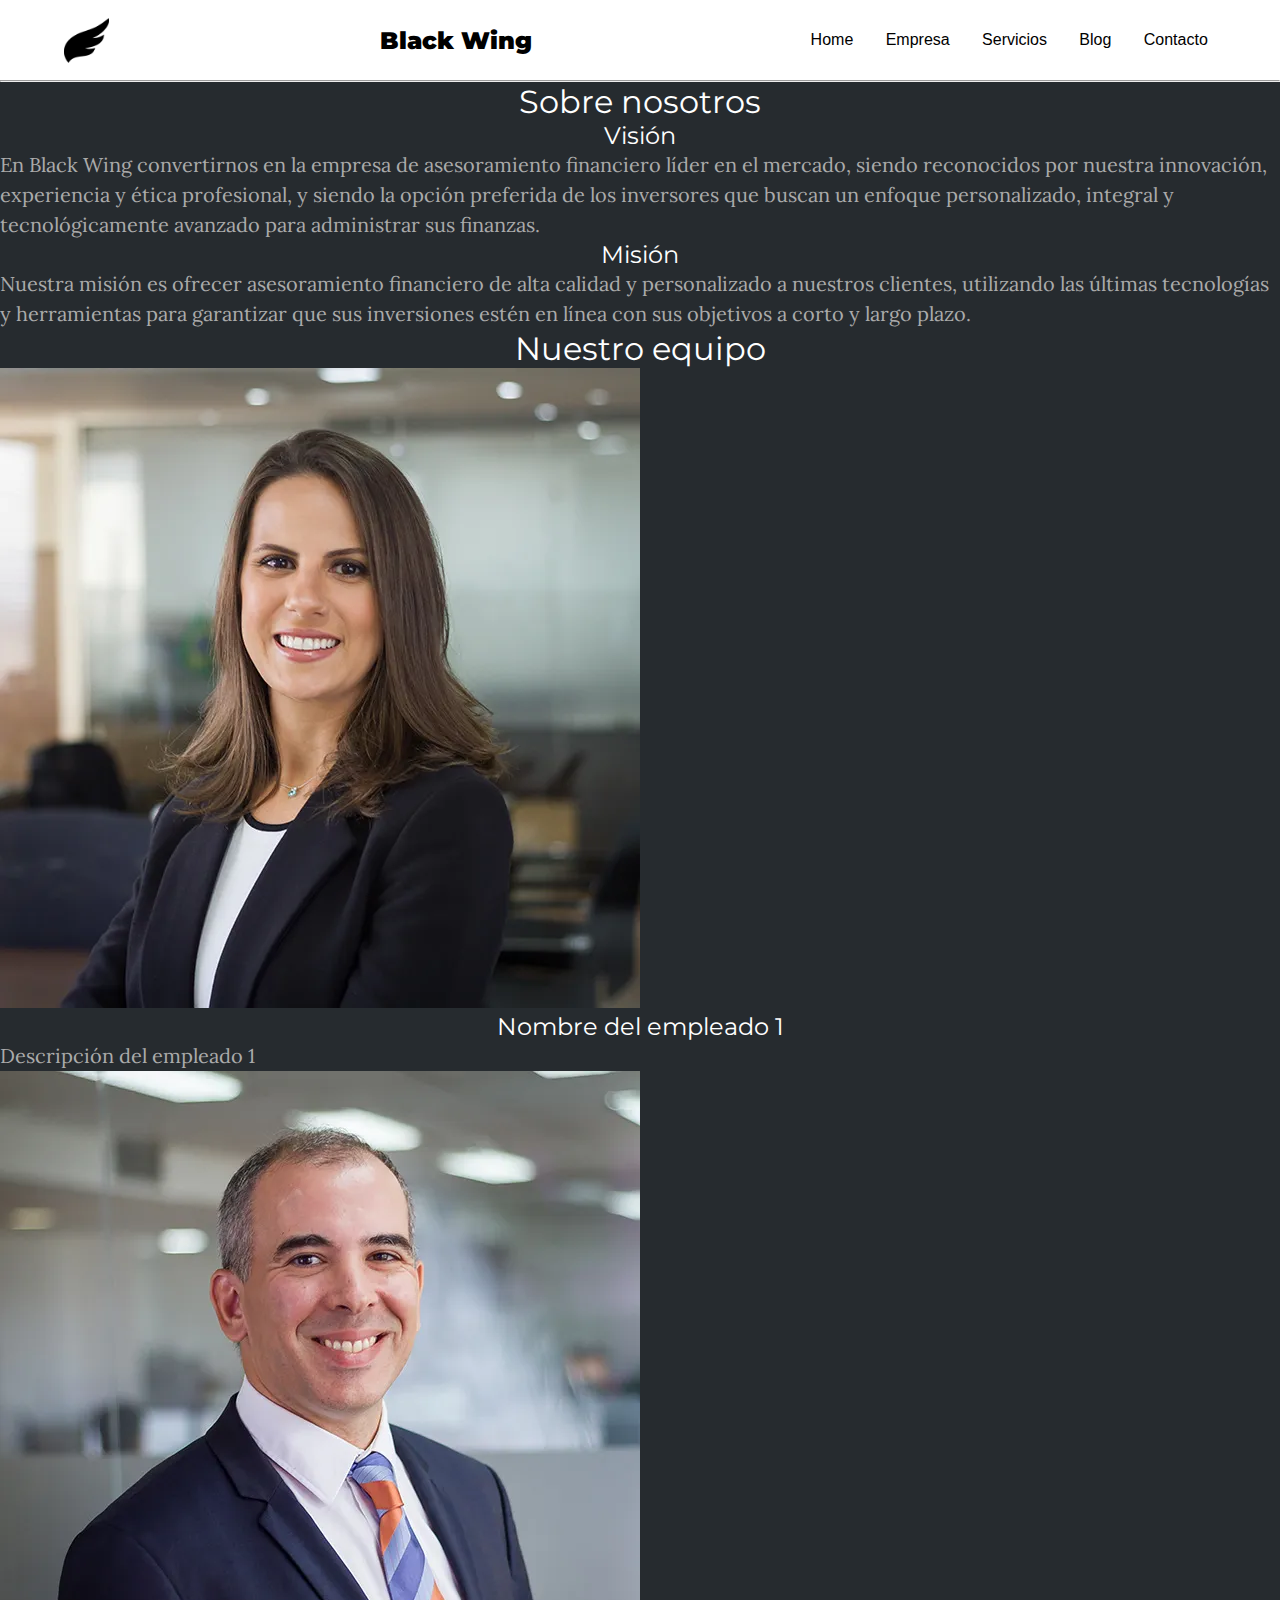
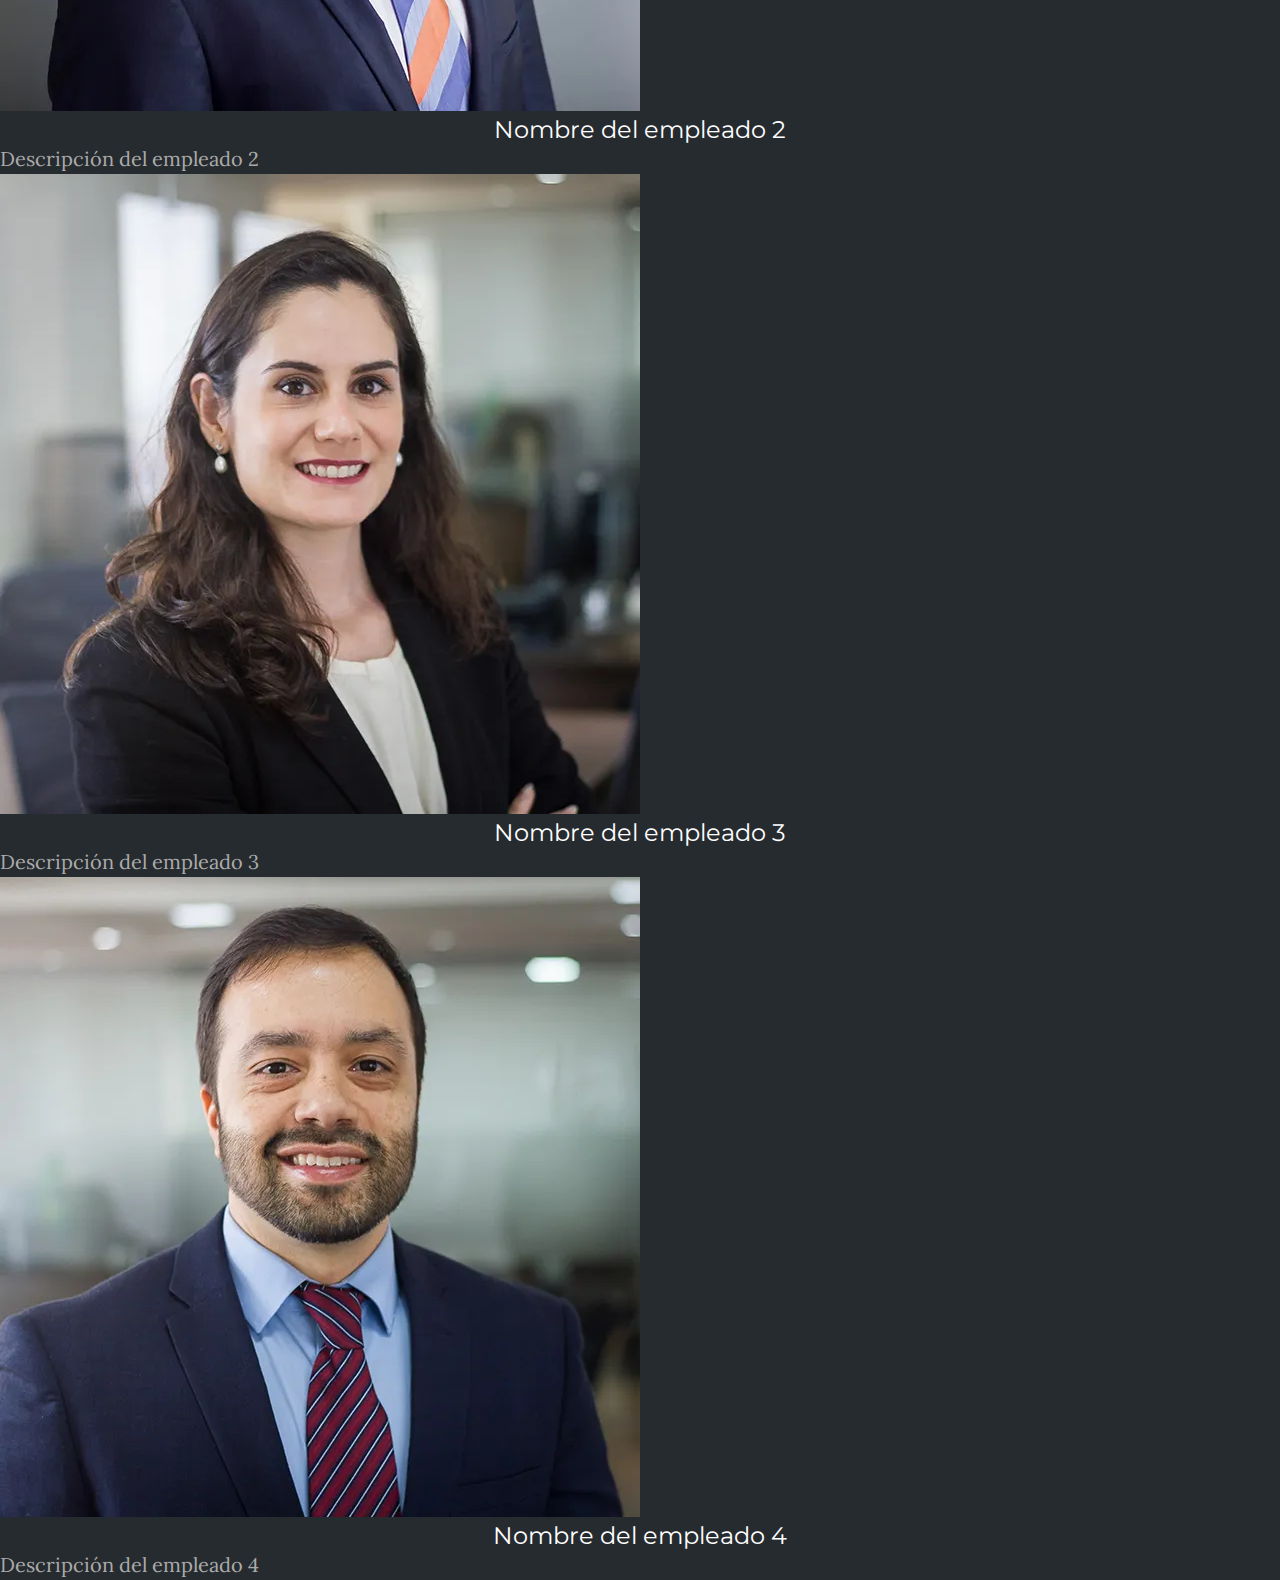
==== pages/about.html @ 02ebd22c "Add responsive index" ====
<!DOCTYPE html>
<html lang="es">
  <head>
    <title>Sobre nosotros - Black Wing Asesoría Financiera</title>
    <link rel="icon" href="../images/favicon-32x32.png" type="image/x-icon" />
    <!-- Enlaces a hojas de estilo CSS y scripts -->
    <link rel="stylesheet" type="text/css" href="../css/style.css" />
    <!--GFonts-->
    <link rel="stylesheet" href="../css/fonts.css" />
    <link rel="preconnect" href="https://fonts.googleapis.com" />
    <link rel="preconnect" href="https://fonts.gstatic.com" crossorigin />
    <link
      href="https://fonts.googleapis.com/css2?family=Lora&family=Montserrat:wght@400;600&display=swap"
      rel="stylesheet"
    />
    <!--Script?-->
    <script src="script.js"></script>
  </head>
  <body>
    <nav class="nav">
      <div class="nav__container">
        <div class="nav__logo">
          <img
            class="nav__img"
            src="../images/Logo.png"
            alt="Logo black Wing"
          />
        </div>

        <h1 class="nav__title">Black Wing</h1>
        <!-- Menu mobile -->
        <label for="menu-mobile" class="nav__label">
          <img
            class="nav__img"
            src="assets/hamburguer.svg"
            alt="icono menu mobile"
          />
        </label>
        <input type="checkbox" id="menu-mobile" class="nav__input" />
        <!-- Fin menu mobile -->

        <div class="nav__menu">
          <a href="../index.html" class="nav__item">Home</a>
          <a href="./about.html" class="nav__item">Empresa</a>
          <a href="./services.html" class="nav__item">Servicios</a>
          <a href="./blog.html" class="nav__item">Blog</a>
          <a href="./contact.html" class="nav__item">Contacto</a>
        </div>
      </div>
    </nav>
    <!-- <header class="container-menu">
    <div class="logo">
      <img src="../images/Logo.png" alt="Logo black Wing">
    </div>
    <div class="titulo">
        <h1>Black Wing</h1>
    </div>
    <div>
        <ul class="menu">
            <li class="menu-items"><a href="../index.html">Home</a></li>
            <li class="menu-items"><a href="./about.html">Empresa</a></li>
            <li class="menu-items"><a href="./services.html">Servicios</a></li>
            <li class="menu-items"><a href="./blog.html">Blog</a></li>
            <li class="menu-items"><a href="./contact.html">Contacto</a></li>
        </ul>
    </div>
  </header> -->
    <hr />
    <main>
      <h2>Sobre nosotros</h2>
      <section class="nosotros-container">
        <div class="vision">
          <h3>Visión</h3>
          <p>
            En Black Wing convertirnos en la empresa de asesoramiento financiero
            líder en el mercado, siendo reconocidos por nuestra innovación,
            experiencia y ética profesional, y siendo la opción preferida de los
            inversores que buscan un enfoque personalizado, integral y
            tecnológicamente avanzado para administrar sus finanzas.
          </p>
        </div>
        <div class="mision">
          <h3>Misión</h3>
          <p>
            Nuestra misión es ofrecer asesoramiento financiero de alta calidad y
            personalizado a nuestros clientes, utilizando las últimas
            tecnologías y herramientas para garantizar que sus inversiones estén
            en línea con sus objetivos a corto y largo plazo.
          </p>
        </div>
      </section>
      <h2>Nuestro equipo</h2>
      <section class="empleados-container">
        <div class="empleados-item">
          <img src="../images/empleado1.webp" alt="Foto del empleado 1" />
          <h3>Nombre del empleado 1</h3>
          <p>Descripción del empleado 1</p>
        </div>
        <div class="empleados-item">
          <img src="../images/empleado2.webp" alt="Foto del empleado 2" />
          <h3>Nombre del empleado 2</h3>
          <p>Descripción del empleado 2</p>
        </div>
        <div class="empleados-item">
          <img src="../images/empleado3.webp" alt="Foto del empleado 3" />
          <h3>Nombre del empleado 3</h3>
          <p>Descripción del empleado 3</p>
        </div>
        <div class="empleados-item">
          <img src="../images/empleado4.webp" alt="Foto del empleado 4" />
          <h3>Nombre del empleado 4</h3>
          <p>Descripción del empleado 4</p>
        </div>
      </section>
    </main>

    <footer>
      <!-- Contenido del pie de página -->
    </footer>
  </body>
</html>
---- css/style.css ----
/* Reset */
* {
  margin: 0;
  padding: 0;
  box-sizing: border-box;
}

/* Estilos generales */
html,
body {
  max-width: 1440px;
  margin: 0 auto;
  font-family: Arial, sans-serif;
  background-color: #262b2f;
}

li {
  list-style: none;
}

a {
  text-decoration: none;
}

/* h1 {
  font-size: 36px;
  font-weight: bold;
  text-align: center;
} */

h2 {
  font-size: 24px;
  font-weight: bold;
  text-align: center;
  color: #fff;
}

h3 {
  text-align: center;
  color: #fff;
}

p {
  font-size: 18px;
  line-height: 1.5;
  color: #aaaaaa;
}

/* Menu */
.nav {
  /* max-width: 1440px; */
  position: sticky;
  top: 0;
  background-color: #ffffff;
  height: 80px;
  color: #000000;
  width: 100%;
}

.nav__title {
  font-size: 1.5em;
  font-weight: 900;
}

.nav__logo {
  width: 45px;
  height: 45px;
}

.nav__img {
  width: 100%;
  height: 100%;
}

.nav__container {
  display: flex;
  height: 100%;
  width: 90%;
  margin: 0 auto;
  justify-content: space-between;
  align-items: center;
}

.nav__label,
.nav__input {
  display: none;
}
.nav__menu {
  display: grid;
  grid-auto-flow: column;
  gap: 1em;
}

.nav__item {
  position: relative;
  border: none;
  padding: 0.2rem;
  color: #000;
  text-decoration: none;
  margin: 5px;
}
.nav__item::after {
  content: '';
  position: absolute;
  bottom: 0;
  left: 0;
  overflow: hidden;
  width: 0%;
  height: 1px;
  background: #000;
  transition: width 0.5s ease, left 0.5s ease;
}
.nav__item:hover::after {
  width: 100%;
}

.container-menu {
  display: flex;
  justify-content: space-between;
  /* Agrego centrado vertical de los items dentro del flexbox */
  align-items: center;
}

.logo img {
  width: 75px;
  height: 75px;
}

/* 
.menu {
  display: flex;
  flex-direction: row;
  justify-content: space-around;
  border: #0062cc;
}

.menu-items {
  padding: 10px 20px;
}

.spans {
  display: inline-block;
  border: 2px solid #0062cc;
  padding: 5px;
  margin: 300px;
} */
/* Estilos específicos de la página index */
.hero {
  background-image: url('/images/hero_img.jpg');
  min-height: 100vh;
  background-size: cover;
  background-position: center right;
  background-repeat: no-repeat;
}

.hero div {
  min-height: inherit;
  background-color: rgba(0, 0, 0, 0.3);
  display: flex;
  flex-direction: column;
  gap: 40px;
  align-items: center;
  justify-content: center;
  text-align: center;
  padding: 20px;
}

.hero div p {
  color: #fff;
}

.section {
  padding: 20px;
  display: flex;
  flex-flow: row wrap;
}

.section__article {
  padding: 20px 0;
  width: 50%;
  flex: 0 0 100%;
}

.section__article h2 {
  padding: 20px 0;
}
.section__img {
  display: block;
  width: 90%;
  margin: 0 auto;
}

.experiences {
  padding: 20px;
  margin: 40px 0;
  width: 100%;
}

.experiences__container {
  margin-top: 40px;
  display: flex;
  justify-content: center;
  align-items: center;
  flex-direction: column;
  gap: 30px;
}

.experiences__item {
  width: 100%;
}

/* .bienvenidos {
  background-color: #262b2f;
  color: #aaaaaa;
  margin-bottom: 0;
}

.bienvenidos h2 {
  color: #fff;
}

.seccion1 {
  background-color: #262b2f;
  color: #aaaaaa;
  margin-top: 0;
}

.seccion1 h3 {
  color: #fff;
}

.seccion2 {
  background-color: #262b2f;
  color: #aaaaaa;
}

.seccion2 h3 {
  color: #fff;
}

.experiencias-container {
  display: flex;
  flex-direction: row;
  justify-content: space-around;
} */
/* Estilos específicos de la página empresa */
/* .nosotros-container {
  display: flex;
  flex-direction: row;
}
.vision {
  float: left;
  width: 50%;
}

.mision {
  float: right;
  width: 50%;
}

.empleados-container {
  display: flex;
  flex-direction: row;
  gap: 20px;
  justify-content: space-around;
}

.empleados-container .empleados-item img {
  width: 100%;
  height: auto;
  border-radius: 50%;
  margin-bottom: 20px;
}

.empleado h3 {
  font-size: 1.5em;
  margin-bottom: 10px;
}

.empleado p {
  font-size: 1.2em;
  line-height: 1.4;
} */

/* Estilos específicos de la página servicios */
/* .servicio {
  display: flex;
  flex-direction: row;
  align-items: center;
  margin-bottom: 2rem;
}

.servicio:nth-child(even) {
  flex-direction: row-reverse;
}

.servicio img {
  flex: 1;
  max-width: 50%;
  margin: 0 2rem 0 0;
}

.servicio .descripcion {
  flex: 1;
  margin: 0 0 0 2rem;
}

.servicio h3 {
  margin-top: 0;
} */

/* Estilos específicos de la página blog */
/* .noticia-principal {
  display: flex;
  flex-direction: row;
  align-items: center;
  margin: 20px 0;
}

.noticia-principal h2 {
  margin-right: 20px;
}

.noticia-contenido {
  display: flex;
  flex-direction: row;
  align-items: center;
}

.noticia-contenido img {
  max-width: 50%;
  margin-right: 20px;
}

.noticia-texto {
  flex-grow: 1;
}

.imagenes {
  display: flex;
  flex-wrap: wrap;
  justify-content: space-between;
  margin: 20px 0;
}

.imagen {
  flex-basis: calc(33.33% - 10px);
  margin-bottom: 20px;
}

.imagen img {
  max-width: 100%;
  margin-bottom: 10px;
}

.imagen h3 {
  font-size: 1.2em;
  margin: 0;
}

.imagen p {
  margin: 0;
} */

/* Estilos específicos de la página contacto */
/* #contacto-formulario {
  display: flex;
  flex-direction: column;
  align-items: center;
  margin: 50px 0;
}

#contacto-formulario label {
  display: block;
  margin-bottom: 10px;
}

#contacto-formulario input,
#contacto-formulario textarea {
  margin-bottom: 20px;
  padding: 10px;
  border-radius: 5px;
  border: none;
  box-shadow: 0 0 5px rgba(0, 0, 0, 0.2);
  width: 100%;
}

#contacto-formulario textarea {
  height: 200px;
}
#contacto-formulario button {
  padding: 10px 20px;
  border-radius: 5px;
  border: none;
  background-color: #007bff;
  color: #fff;
  font-size: 1.2em;
  cursor: pointer;
}

#contacto-formulario button:hover {
  background-color: #0062cc;
} */

/* responsive */

/* @media (min-width:480px) and (max-width: 767px) {
    .box-responsive {
    } 
} */

@media (max-width: 768px) {
  /* Menu */
  .nav__label {
    display: block;
    cursor: pointer;
  }
  .nav__menu {
    position: fixed;
    top: 80px;
    bottom: 0;
    left: 0;
    right: 0;
    background-color: #0009;
    display: flex;
    flex-direction: column;
    justify-content: space-evenly;
    align-items: center;
    transition: transform 500ms ease-in-out;
    transform: translate(-100%, 0);

    /* transform: translate(0, -100%); */
    /* transform: translate(0, 100%); */
    /* transform: translate(100%, 0); */
  }
  .nav__input:checked + .nav__menu {
    transform: translate(0, 0);
  }
  .nav__item {
    color: white;
  }
}

@media (min-width: 768px) {
  .experiences__container {
    flex-direction: row;
  }
  .section {
    display: flex;
    align-items: center;
  }
  .section__article {
    flex: 0 0 50%;
  }
  .section--reverse {
    flex-direction: row-reverse;
  }
}
---- css/fonts.css ----
h1 {
    font-family: 'Montserrat', sans-serif;
    font-weight: 600;
    font-size: 40px;
}

h2 {
    font-family: 'Montserrat', sans-serif;
    font-weight: 400;
    font-size: 32px;
}

h3 {
    font-family: 'Montserrat', sans-serif;
    font-weight: 400;
    font-size: 24px;
}

p {
    font-family: 'Lora', serif;
    font-weight: 400;
    font-size: 20px; 
}
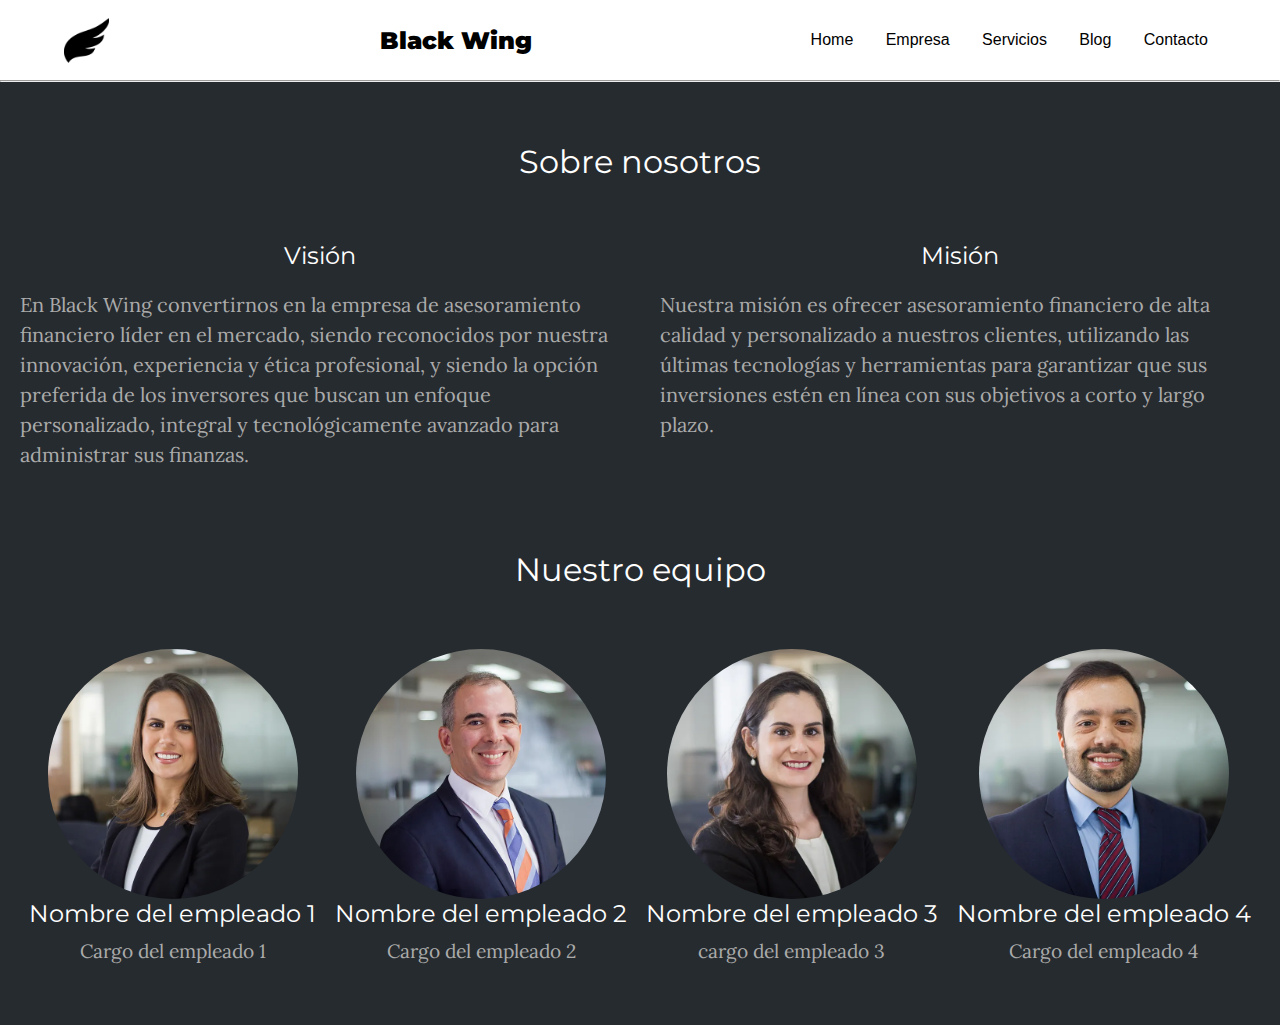
==== commit 561b9ba1: "Add about styles" ====
--- a/pages/about.html
+++ b/pages/about.html
@@ -2,6 +2,7 @@
 <html lang="es">
   <head>
     <title>Sobre nosotros - Black Wing Asesoría Financiera</title>
+    <meta name="viewport" content="width=device-width, initial-scale=1.0" />
     <link rel="icon" href="../images/favicon-32x32.png" type="image/x-icon" />
     <!-- Enlaces a hojas de estilo CSS y scripts -->
     <link rel="stylesheet" type="text/css" href="../css/style.css" />
@@ -32,7 +33,7 @@
         <label for="menu-mobile" class="nav__label">
           <img
             class="nav__img"
-            src="assets/hamburguer.svg"
+            src="../assets/hamburguer.svg"
             alt="icono menu mobile"
           />
         </label>
@@ -48,70 +49,62 @@
         </div>
       </div>
     </nav>
-    <!-- <header class="container-menu">
-    <div class="logo">
-      <img src="../images/Logo.png" alt="Logo black Wing">
-    </div>
-    <div class="titulo">
-        <h1>Black Wing</h1>
-    </div>
-    <div>
-        <ul class="menu">
-            <li class="menu-items"><a href="../index.html">Home</a></li>
-            <li class="menu-items"><a href="./about.html">Empresa</a></li>
-            <li class="menu-items"><a href="./services.html">Servicios</a></li>
-            <li class="menu-items"><a href="./blog.html">Blog</a></li>
-            <li class="menu-items"><a href="./contact.html">Contacto</a></li>
-        </ul>
-    </div>
-  </header> -->
     <hr />
     <main>
-      <h2>Sobre nosotros</h2>
-      <section class="nosotros-container">
-        <div class="vision">
-          <h3>Visión</h3>
-          <p>
-            En Black Wing convertirnos en la empresa de asesoramiento financiero
-            líder en el mercado, siendo reconocidos por nuestra innovación,
-            experiencia y ética profesional, y siendo la opción preferida de los
-            inversores que buscan un enfoque personalizado, integral y
-            tecnológicamente avanzado para administrar sus finanzas.
-          </p>
-        </div>
-        <div class="mision">
-          <h3>Misión</h3>
-          <p>
-            Nuestra misión es ofrecer asesoramiento financiero de alta calidad y
-            personalizado a nuestros clientes, utilizando las últimas
-            tecnologías y herramientas para garantizar que sus inversiones estén
-            en línea con sus objetivos a corto y largo plazo.
-          </p>
-        </div>
-      </section>
-      <h2>Nuestro equipo</h2>
-      <section class="empleados-container">
-        <div class="empleados-item">
-          <img src="../images/empleado1.webp" alt="Foto del empleado 1" />
-          <h3>Nombre del empleado 1</h3>
-          <p>Descripción del empleado 1</p>
-        </div>
-        <div class="empleados-item">
-          <img src="../images/empleado2.webp" alt="Foto del empleado 2" />
-          <h3>Nombre del empleado 2</h3>
-          <p>Descripción del empleado 2</p>
-        </div>
-        <div class="empleados-item">
-          <img src="../images/empleado3.webp" alt="Foto del empleado 3" />
-          <h3>Nombre del empleado 3</h3>
-          <p>Descripción del empleado 3</p>
-        </div>
-        <div class="empleados-item">
-          <img src="../images/empleado4.webp" alt="Foto del empleado 4" />
-          <h3>Nombre del empleado 4</h3>
-          <p>Descripción del empleado 4</p>
-        </div>
-      </section>
+      <div class="container">
+        <section class="about__section">
+          <h2>Sobre nosotros</h2>
+          <div class="about__container">
+            <article class="about__article">
+              <h3>Visión</h3>
+              <p class="about__paragraph">
+                En Black Wing convertirnos en la empresa de asesoramiento
+                financiero líder en el mercado, siendo reconocidos por nuestra
+                innovación, experiencia y ética profesional, y siendo la opción
+                preferida de los inversores que buscan un enfoque personalizado,
+                integral y tecnológicamente avanzado para administrar sus
+                finanzas.
+              </p>
+            </article>
+            <article class="about__article">
+              <h3>Misión</h3>
+              <p class="about__paragraph">
+                Nuestra misión es ofrecer asesoramiento financiero de alta
+                calidad y personalizado a nuestros clientes, utilizando las
+                últimas tecnologías y herramientas para garantizar que sus
+                inversiones estén en línea con sus objetivos a corto y largo
+                plazo.
+              </p>
+            </article>
+          </div>
+        </section>
+
+        <section class="staff__section">
+          <h2>Nuestro equipo</h2>
+          <section class="staff__container">
+            <div class="staff__item">
+              <img src="../images/empleado1.webp" alt="Foto del empleado 1" />
+              <h3>Nombre del empleado 1</h3>
+              <p>Cargo del empleado 1</p>
+            </div>
+            <div class="staff__item">
+              <img src="../images/empleado2.webp" alt="Foto del empleado 2" />
+              <h3>Nombre del empleado 2</h3>
+              <p>Cargo del empleado 2</p>
+            </div>
+            <div class="staff__item">
+              <img src="../images/empleado3.webp" alt="Foto del empleado 3" />
+              <h3>Nombre del empleado 3</h3>
+              <p>cargo del empleado 3</p>
+            </div>
+            <div class="staff__item">
+              <img src="../images/empleado4.webp" alt="Foto del empleado 4" />
+              <h3>Nombre del empleado 4</h3>
+              <p>Cargo del empleado 4</p>
+            </div>
+          </section>
+        </section>
+      </div>
     </main>
 
     <footer>
--- a/css/style.css
+++ b/css/style.css
@@ -85,9 +85,10 @@
 .nav__input {
   display: none;
 }
+
 .nav__menu {
-  display: grid;
-  grid-auto-flow: column;
+  display: flex;
+  flex-direction: row;
   gap: 1em;
 }
 
@@ -126,27 +127,9 @@
   height: 75px;
 }
 
-/* 
-.menu {
-  display: flex;
-  flex-direction: row;
-  justify-content: space-around;
-  border: #0062cc;
-}
-
-.menu-items {
-  padding: 10px 20px;
-}
-
-.spans {
-  display: inline-block;
-  border: 2px solid #0062cc;
-  padding: 5px;
-  margin: 300px;
-} */
 /* Estilos específicos de la página index */
 .hero {
-  background-image: url('/images/hero_img.jpg');
+  background-image: url('../images/hero_img.jpg');
   min-height: 100vh;
   background-size: cover;
   background-position: center right;
@@ -209,78 +192,59 @@
   width: 100%;
 }
 
-/* .bienvenidos {
-  background-color: #262b2f;
-  color: #aaaaaa;
-  margin-bottom: 0;
-}
-
-.bienvenidos h2 {
-  color: #fff;
-}
-
-.seccion1 {
-  background-color: #262b2f;
-  color: #aaaaaa;
-  margin-top: 0;
-}
-
-.seccion1 h3 {
-  color: #fff;
-}
-
-.seccion2 {
-  background-color: #262b2f;
-  color: #aaaaaa;
-}
-
-.seccion2 h3 {
-  color: #fff;
-}
-
-.experiencias-container {
-  display: flex;
-  flex-direction: row;
+/* Estilos específicos de la página empresa */
+
+.container {
+  padding: 30px 20px;
+}
+
+.about__section {
+  padding: 30px 0;
+}
+
+.about__container {
+  padding-top: 60px;
+  display: flex;
+  flex-direction: column;
+  gap: 40px;
+}
+
+.about__paragraph {
+  padding: 20px 0;
+}
+
+.staff__section {
+  padding: 30px 0;
+}
+
+.staff__container {
+  display: flex;
+  flex-flow: row wrap;
   justify-content: space-around;
-} */
-/* Estilos específicos de la página empresa */
-/* .nosotros-container {
-  display: flex;
-  flex-direction: row;
-}
-.vision {
-  float: left;
-  width: 50%;
-}
-
-.mision {
-  float: right;
-  width: 50%;
-}
-
-.empleados-container {
-  display: flex;
-  flex-direction: row;
-  gap: 20px;
-  justify-content: space-around;
-}
-
-.empleados-container .empleados-item img {
-  width: 100%;
-  height: auto;
+}
+
+.staff__item {
+  margin-top: 60px;
+}
+
+.staff__item img {
+  max-width: 250px;
+  display: block;
+  margin: 0 auto;
   border-radius: 50%;
-  margin-bottom: 20px;
-}
-
-.empleado h3 {
+}
+
+.staff__item h3 {
   font-size: 1.5em;
   margin-bottom: 10px;
-}
-
-.empleado p {
+  text-align: center;
+}
+
+.staff__item p {
   font-size: 1.2em;
   line-height: 1.4;
-} */
+  text-align: center;
+}
 
 /* Estilos específicos de la página servicios */
 /* .servicio {
@@ -406,7 +370,7 @@
 
 /* @media (min-width:480px) and (max-width: 767px) {
     .box-responsive {
-    } 
+    }
 } */
 
 @media (max-width: 768px) {
@@ -415,33 +379,32 @@
     display: block;
     cursor: pointer;
   }
+
   .nav__menu {
     position: fixed;
     top: 80px;
     bottom: 0;
-    left: 0;
-    right: 0;
+    left: -100%;
+    width: 100%;
     background-color: #0009;
     display: flex;
     flex-direction: column;
     justify-content: space-evenly;
     align-items: center;
-    transition: transform 500ms ease-in-out;
-    transform: translate(-100%, 0);
-
-    /* transform: translate(0, -100%); */
-    /* transform: translate(0, 100%); */
-    /* transform: translate(100%, 0); */
-  }
+    transition: all 0.5s ease-in-out;
+  }
+
   .nav__input:checked + .nav__menu {
-    transform: translate(0, 0);
-  }
+    left: 0;
+  }
+
   .nav__item {
     color: white;
   }
 }
 
 @media (min-width: 768px) {
+  /* main */
   .experiences__container {
     flex-direction: row;
   }
@@ -455,4 +418,12 @@
   .section--reverse {
     flex-direction: row-reverse;
   }
-}
+
+  /* about */
+  .about__container {
+    flex-direction: row;
+  }
+  .about__article {
+    width: 50%;
+  }
+}
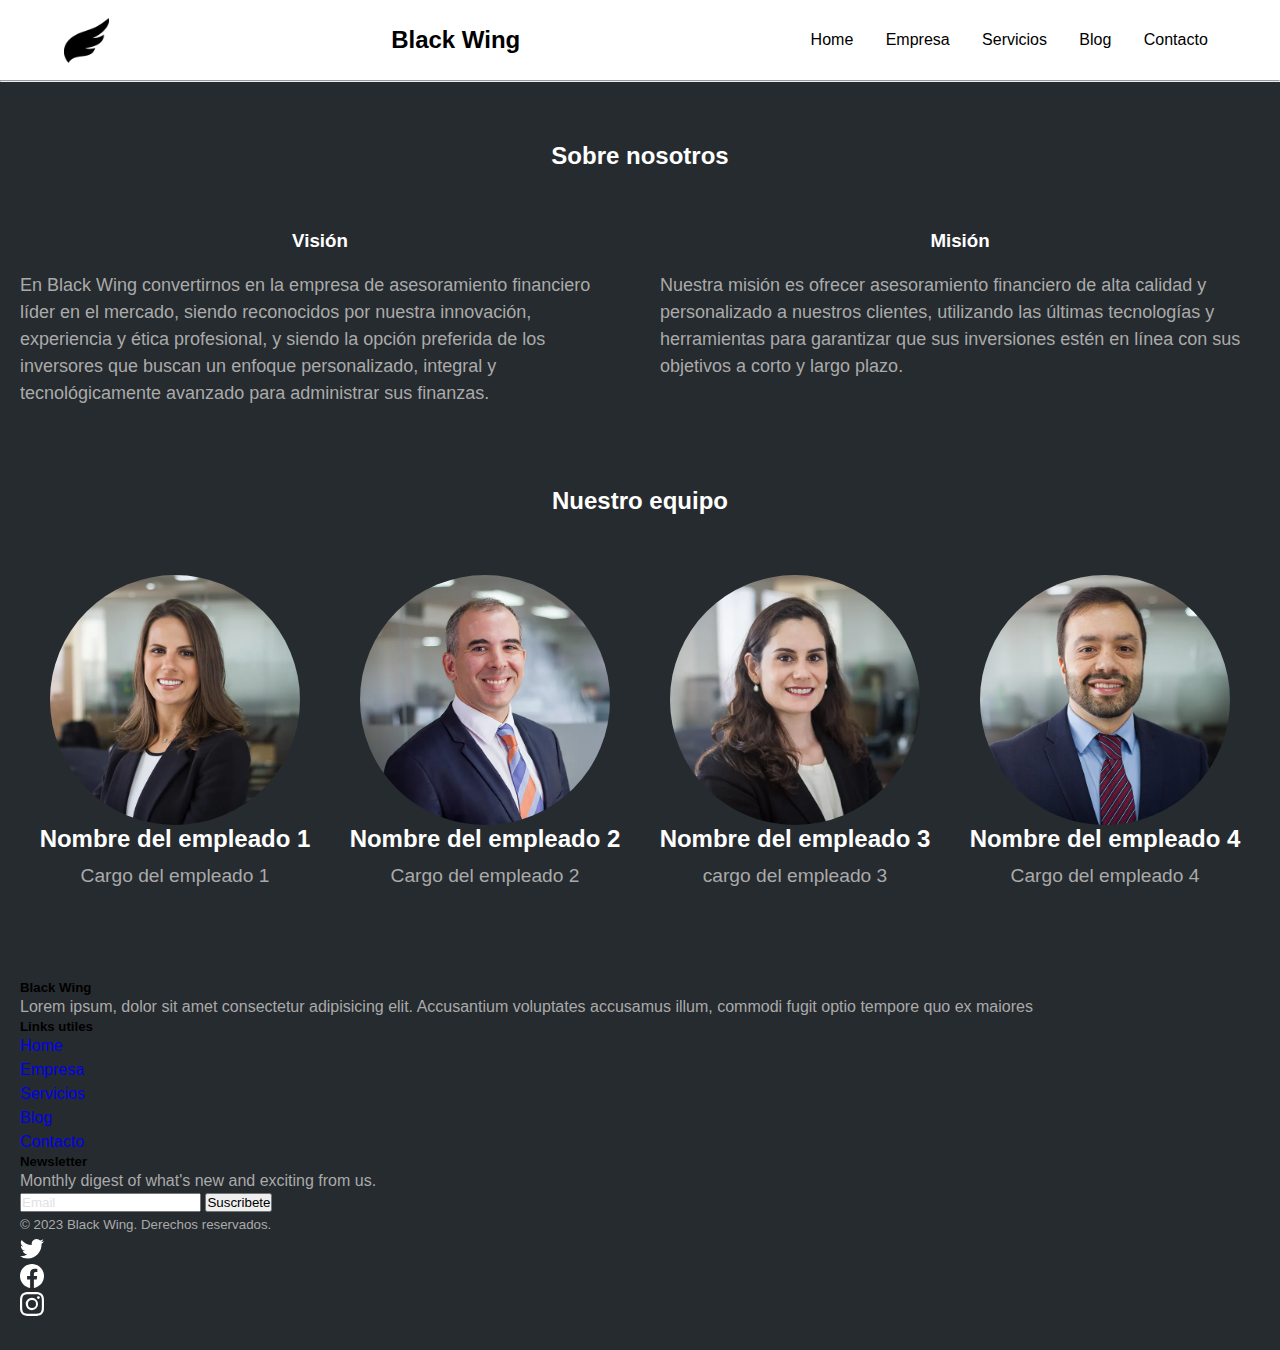
==== commit 3ab0cfc4: "Add styles - contact page" ====
--- a/pages/about.html
+++ b/pages/about.html
@@ -1,21 +1,24 @@
 <!DOCTYPE html>
 <html lang="es">
   <head>
-    <title>Sobre nosotros - Black Wing Asesoría Financiera</title>
     <meta name="viewport" content="width=device-width, initial-scale=1.0" />
     <link rel="icon" href="../images/favicon-32x32.png" type="image/x-icon" />
-    <!-- Enlaces a hojas de estilo CSS y scripts -->
-    <link rel="stylesheet" type="text/css" href="../css/style.css" />
     <!--GFonts-->
-    <link rel="stylesheet" href="../css/fonts.css" />
     <link rel="preconnect" href="https://fonts.googleapis.com" />
     <link rel="preconnect" href="https://fonts.gstatic.com" crossorigin />
     <link
       href="https://fonts.googleapis.com/css2?family=Lora&family=Montserrat:wght@400;600&display=swap"
       rel="stylesheet"
     />
-    <!--Script?-->
-    <script src="script.js"></script>
+    <!-- Enlaces a hojas de estilo CSS y scripts -->
+    <link
+      href="https://cdn.jsdelivr.net/npm/bootstrap@5.3.0-alpha2/dist/css/bootstrap.min.css"
+      rel="stylesheet"
+      integrity="sha384-aFq/bzH65dt+w6FI2ooMVUpc+21e0SRygnTpmBvdBgSdnuTN7QbdgL+OapgHtvPp"
+      crossorigin="anonymous"
+    />
+    <link rel="stylesheet" type="text/css" href="../css/style.css" />
+    <title>Sobre nosotros - Sobre nosotros</title>
   </head>
   <body>
     <nav class="nav">
@@ -107,8 +110,122 @@
       </div>
     </main>
 
-    <footer>
-      <!-- Contenido del pie de página -->
-    </footer>
+    <!-- Contenido del pie de página -->
+    <div class="container text-white">
+      <footer class="py-5">
+        <div class="row text-center">
+          <div class="col-12 col-md-4 mx-auto mt-5 mt-md-0">
+            <h5 class="text-uppercase mb-4 font-weight-bold text-warning">
+              Black Wing
+            </h5>
+            <p class="text-light">
+              Lorem ipsum, dolor sit amet consectetur adipisicing elit.
+              Accusantium voluptates accusamus illum, commodi fugit optio
+              tempore quo ex maiores
+            </p>
+          </div>
+
+          <div class="col-12 col-md-4 mx-auto mt-5 mt-md-0">
+            <h5
+              class="text-uppercase mb-4 font-weight-bold text-center text-warning"
+            >
+              Links utiles
+            </h5>
+            <p class="text-center mb-1">
+              <a href="./" class="text-light">Home</a>
+            </p>
+            <p class="text-center mb-1">
+              <a href="./pages/about.html" class="text-light">Empresa</a>
+            </p>
+            <p class="text-center mb-1">
+              <a href="./pages/services.html" class="text-white">Servicios</a>
+            </p>
+            <p class="text-center mb-1">
+              <a href="./pages/blog.html" class="text-white">Blog</a>
+            </p>
+            <p class="text-center mb-1">
+              <a href="./pages/contact.html" class="text-white">Contacto</a>
+            </p>
+          </div>
+
+          <div class="col-12 col-md-4 mb-3 mt-5 mt-md-0">
+            <form>
+              <h5 class="text-uppercase mb-4 font-weight-bold text-warning">
+                Newsletter
+              </h5>
+              <p class="text-light">
+                Monthly digest of what's new and exciting from us.
+              </p>
+              <div class="d-flex flex-column flex-sm-row w-100 gap-2 pt-4">
+                <label
+                  for="newsletter1"
+                  class="visually-hidden text-white"
+                ></label>
+                <input
+                  id="newsletter1"
+                  type="email"
+                  class="form-control bg-dark text-white"
+                  placeholder="Email"
+                />
+                <button type="button" class="btn btn-primary">
+                  Suscribete
+                </button>
+              </div>
+            </form>
+          </div>
+        </div>
+        <div
+          class="d-flex flex-column flex-sm-row justify-content-between py-4 my-4 border-top"
+        >
+          <p class="text-light">
+            <small>© 2023 Black Wing. Derechos reservados.</small>
+          </p>
+          <ul class="list-unstyled d-flex mx-auto me-md-0">
+            <li class="ms-3">
+              <a
+                class="link-body-emphasis text-light"
+                href="#"
+                rel="noopener noreferrer nofollow"
+                target="_blank"
+              >
+                <img
+                  class="contact__icon"
+                  src="../assets/twitter.svg"
+                  alt="icono teléfono"
+                />
+              </a>
+            </li>
+            <li class="ms-3">
+              <a
+                class="link-body-emphasis text-light"
+                href="#"
+                rel="noopener noreferrer nofollow"
+                target="_blank"
+              >
+                <img
+                  class="contact__icon"
+                  src="../assets/facebook.svg"
+                  alt="icono teléfono"
+                />
+              </a>
+            </li>
+            <li class="ms-3">
+              <a
+                class="link-body-emphasis text-light"
+                href="#"
+                rel="noopener noreferrer nofollow"
+                target="_blank"
+              >
+                <img
+                  class="contact__icon"
+                  src="../assets/instagram.svg"
+                  alt="icono teléfono"
+                />
+              </a>
+            </li>
+          </ul>
+        </div>
+      </footer>
+    </div>
   </body>
 </html>
--- a/css/style.css
+++ b/css/style.css
@@ -47,7 +47,7 @@
 }
 
 /* Menu */
-.nav {
+nav {
   /* max-width: 1440px; */
   position: sticky;
   top: 0;
@@ -55,6 +55,7 @@
   height: 80px;
   color: #000000;
   width: 100%;
+  z-index: 50;
 }
 
 .nav__title {
@@ -167,6 +168,7 @@
 .section__article h2 {
   padding: 20px 0;
 }
+
 .section__img {
   display: block;
   width: 90%;
@@ -246,132 +248,218 @@
   text-align: center;
 }
 
-/* Estilos específicos de la página servicios */
-/* .servicio {
-  display: flex;
-  flex-direction: row;
-  align-items: center;
-  margin-bottom: 2rem;
-}
-
-.servicio:nth-child(even) {
-  flex-direction: row-reverse;
-}
-
-.servicio img {
-  flex: 1;
-  max-width: 50%;
-  margin: 0 2rem 0 0;
-}
-
-.servicio .descripcion {
-  flex: 1;
-  margin: 0 0 0 2rem;
-}
-
-.servicio h3 {
-  margin-top: 0;
-} */
-
 /* Estilos específicos de la página blog */
-/* .noticia-principal {
-  display: flex;
-  flex-direction: row;
-  align-items: center;
-  margin: 20px 0;
-}
-
-.noticia-principal h2 {
-  margin-right: 20px;
-}
-
-.noticia-contenido {
-  display: flex;
-  flex-direction: row;
-  align-items: center;
-}
-
-.noticia-contenido img {
-  max-width: 50%;
-  margin-right: 20px;
-}
-
-.noticia-texto {
-  flex-grow: 1;
-}
-
-.imagenes {
-  display: flex;
-  flex-wrap: wrap;
+.section__blog {
+  /* max-width: 900px;
+  margin: 0 auto; */
+  padding: 40px;
+  display: grid;
+  gap: 20px 0;
+  grid-template-areas:
+    'position1'
+    'position2'
+    'position3'
+    'position4';
+}
+
+.article {
+  min-width: 200px;
+  height: auto;
+  display: flex;
+  flex-direction: column;
+  justify-content: center;
+  align-items: center;
+  background: transparent;
+  border-radius: 5px;
+  text-align: center;
+}
+
+.article1 {
+  display: flex;
+  flex-direction: column;
+  width: 100%;
+  /* background-color: blue; */
+  grid-area: position1;
+}
+
+.article2 {
+  grid-area: position2;
+  /* background-color: red; */
+}
+
+.article1__img,
+.article__img {
+  /* max-width: 300px; */
+  margin: 0 auto;
+  width: 100%;
+  height: 50%;
+  display: block;
+  /* object-fit: contain; */
+  object-fit: cover;
+  /* object-fit: fill; */
+  /* object-fit: scale-down; */
+  /* object-position: right top; */
+}
+.article1__img {
+  height: auto;
+  max-width: 300px;
+}
+
+.article__title {
+  padding: 20px 10px;
+  color: #f5f5f5;
+}
+
+.article__paragraph {
+  padding: 0 10px;
+  color: #f5f5f5;
+}
+
+.article3 {
+  /* background-color: green; */
+  grid-area: position3;
+}
+
+.article4 {
+  /* background-color: yellow; */
+  grid-area: position4;
+}
+
+/* Estilos específicos de la página contacto */
+.contact__section {
+  position: relative;
+  height: 90vh;
+  width: 100%;
+}
+
+.contact__container {
+  padding-top: 20px;
+}
+
+.contact__title {
+  font-size: 32px;
+  display: flex;
+  justify-content: center;
+  align-items: center;
+  grid-area: title;
+  animation: 2s title-text ease-in-out;
+}
+
+.contact__paragraph {
+  grid-area: text;
+  color: #262b2f;
+  height: 100%;
+  display: flex;
+  justify-content: center;
+  align-items: center;
+  animation: 2s title-text ease-in-out;
+}
+
+@keyframes title-text {
+  0% {
+    transform: translateY(-100px);
+  }
+  100% {
+    transform: translateY(0);
+  }
+}
+
+.main__content {
+  padding-bottom: 20px;
+  grid-area: data;
+  display: flex;
+  flex-direction: column;
+  justify-content: space-evenly;
+  align-items: center;
+  animation: 2s main-content ease-in-out;
+}
+
+.main__content p {
+  padding: 10px 0;
+}
+
+.content__info {
+  text-align: start;
+}
+
+.content__icon {
+  margin-right: 10px;
+}
+
+.content__paragraph {
+  color: #fff;
+  padding: 0 10px;
+  margin-top: 10px;
+}
+
+@keyframes main-content {
+  0% {
+    transform: translateY(-600px);
+  }
+  100% {
+    transform: translateY(0);
+  }
+}
+
+.contact__form {
+  background: #fff;
+  grid-area: form;
+  padding: 20px 50px;
+  display: flex;
+  flex-direction: column;
   justify-content: space-between;
-  margin: 20px 0;
-}
-
-.imagen {
-  flex-basis: calc(33.33% - 10px);
-  margin-bottom: 20px;
-}
-
-.imagen img {
-  max-width: 100%;
-  margin-bottom: 10px;
-}
-
-.imagen h3 {
-  font-size: 1.2em;
-  margin: 0;
-}
-
-.imagen p {
-  margin: 0;
-} */
-
-/* Estilos específicos de la página contacto */
-/* #contacto-formulario {
-  display: flex;
-  flex-direction: column;
-  align-items: center;
-  margin: 50px 0;
-}
-
-#contacto-formulario label {
-  display: block;
-  margin-bottom: 10px;
-}
-
-#contacto-formulario input,
-#contacto-formulario textarea {
-  margin-bottom: 20px;
-  padding: 10px;
+}
+
+.contact__form input,
+.contact__form textarea {
+  padding: 4px;
+  width: 100%;
+}
+
+.contact__form label {
+  font-size: 12px;
+}
+
+.contact__form button {
+  margin-top: 30px;
+  padding: 4px;
+  background: #262b2f;
   border-radius: 5px;
+  color: #fff;
   border: none;
-  box-shadow: 0 0 5px rgba(0, 0, 0, 0.2);
-  width: 100%;
-}
-
-#contacto-formulario textarea {
-  height: 200px;
-}
-#contacto-formulario button {
-  padding: 10px 20px;
-  border-radius: 5px;
-  border: none;
-  background-color: #007bff;
+  transition: background-color 300ms ease-out;
+}
+
+.contact__form button:hover {
+  background: #000;
+}
+
+.contact__logo {
+  background: #262b2f;
+  grid-area: logo;
+  display: flex;
+  justify-content: center;
+  align-items: center;
+  font-size: 1.5rem;
+  font-weight: 700;
   color: #fff;
-  font-size: 1.2em;
-  cursor: pointer;
-}
-
-#contacto-formulario button:hover {
-  background-color: #0062cc;
-} */
-
-/* responsive */
-
-/* @media (min-width:480px) and (max-width: 767px) {
-    .box-responsive {
-    }
-} */
+  animation: contact-logo 2s ease-in-out;
+}
+
+@keyframes contact-logo {
+  0% {
+    opacity: 0;
+  }
+  100% {
+    opacity: 1;
+  }
+}
+
+.contact__map {
+  margin-top: 50px;
+  grid-area: map;
+  background-color: #fff;
+}
 
 @media (max-width: 768px) {
   /* Menu */
@@ -419,11 +507,64 @@
     flex-direction: row-reverse;
   }
 
-  /* about */
+  /* About */
   .about__container {
     flex-direction: row;
   }
   .about__article {
     width: 50%;
   }
-}
+
+  /* Blog */
+  .section__blog {
+    gap: 20px;
+    grid-template-areas:
+      'position1 position1 position1'
+      'position2 position3 position4';
+  }
+
+  .article1 {
+    flex-direction: row;
+  }
+
+  /* Contact */
+  .contact__section {
+    background: linear-gradient(to left, #ffff 55%, #262b2f 55%);
+  }
+
+  .contact__container {
+    position: absolute;
+    z-index: 5;
+    display: grid;
+    height: 100%;
+    width: 100%;
+    grid-template-columns: 45% 55%;
+    grid-template-rows: 20% 60% 20%;
+
+    grid-template-areas:
+      'title  text'
+      'data   form'
+      'logo   form';
+  }
+}
+
+/* color placeholder input bootstrap  */
+.form-control::placeholder {
+  /* Chrome, Firefox, Opera, Safari 10.1+ */
+  color: #dee2e6;
+  opacity: 1; /* Firefox */
+}
+
+.form-control:-ms-input-placeholder {
+  /* Internet Explorer 10-11 */
+  color: #dee2e6;
+}
+
+.form-control::-ms-input-placeholder {
+  /* Microsoft Edge */
+  color: #dee2e6;
+}
+
+footer p {
+  font-size: 16px;
+}
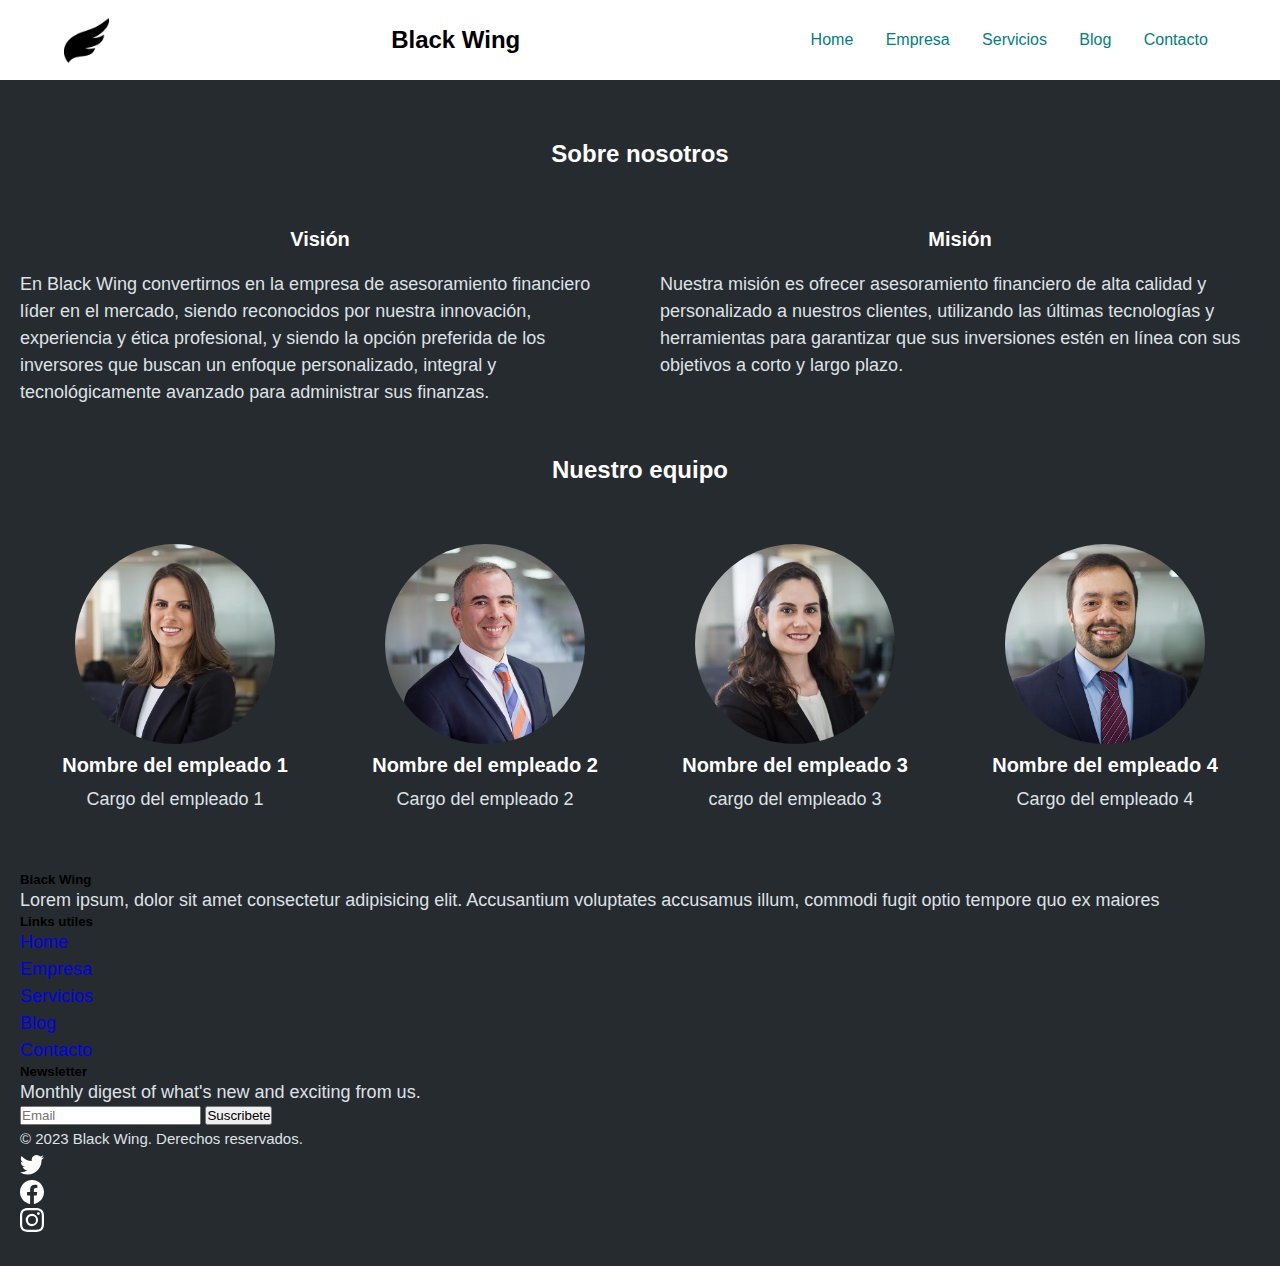
==== commit bbe3f1ce: "Add sass to about page" ====
--- a/pages/about.html
+++ b/pages/about.html
@@ -21,93 +21,90 @@
     <title>Sobre nosotros - Sobre nosotros</title>
   </head>
   <body>
-    <nav class="nav">
-      <div class="nav__container">
-        <div class="nav__logo">
+    <nav class="navbar">
+      <div class="navbar__container">
+        <div class="navbar__logo">
           <img
-            class="nav__img"
+            class="navbar__img"
             src="../images/Logo.png"
             alt="Logo black Wing"
           />
         </div>
 
-        <h1 class="nav__title">Black Wing</h1>
+        <h1 class="navbar__title">Black Wing</h1>
         <!-- Menu mobile -->
-        <label for="menu-mobile" class="nav__label">
+        <label for="menu-mobile" class="navbar__label">
           <img
-            class="nav__img"
+            class="navbar__img"
             src="../assets/hamburguer.svg"
             alt="icono menu mobile"
           />
         </label>
-        <input type="checkbox" id="menu-mobile" class="nav__input" />
+        <input type="checkbox" id="menu-mobile" class="navbar__input" />
         <!-- Fin menu mobile -->
 
-        <div class="nav__menu">
-          <a href="../index.html" class="nav__item">Home</a>
-          <a href="./about.html" class="nav__item">Empresa</a>
-          <a href="./services.html" class="nav__item">Servicios</a>
-          <a href="./blog.html" class="nav__item">Blog</a>
-          <a href="./contact.html" class="nav__item">Contacto</a>
+        <div class="navbar__menu">
+          <a href="../index.html" class="navbar__item">Home</a>
+          <a href="./about.html" class="navbar__item">Empresa</a>
+          <a href="./services.html" class="navbar__item">Servicios</a>
+          <a href="./blog.html" class="navbar__item">Blog</a>
+          <a href="./contact.html" class="navbar__item">Contacto</a>
         </div>
       </div>
     </nav>
-    <hr />
-    <main>
-      <div class="container">
-        <section class="about__section">
-          <h2>Sobre nosotros</h2>
-          <div class="about__container">
-            <article class="about__article">
-              <h3>Visión</h3>
-              <p class="about__paragraph">
-                En Black Wing convertirnos en la empresa de asesoramiento
-                financiero líder en el mercado, siendo reconocidos por nuestra
-                innovación, experiencia y ética profesional, y siendo la opción
-                preferida de los inversores que buscan un enfoque personalizado,
-                integral y tecnológicamente avanzado para administrar sus
-                finanzas.
-              </p>
-            </article>
-            <article class="about__article">
-              <h3>Misión</h3>
-              <p class="about__paragraph">
-                Nuestra misión es ofrecer asesoramiento financiero de alta
-                calidad y personalizado a nuestros clientes, utilizando las
-                últimas tecnologías y herramientas para garantizar que sus
-                inversiones estén en línea con sus objetivos a corto y largo
-                plazo.
-              </p>
-            </article>
+
+    <main class="container">
+      <section class="about">
+        <h2>Sobre nosotros</h2>
+        <div class="about__container">
+          <article class="about__article">
+            <h3>Visión</h3>
+            <p class="about__paragraph">
+              En Black Wing convertirnos en la empresa de asesoramiento
+              financiero líder en el mercado, siendo reconocidos por nuestra
+              innovación, experiencia y ética profesional, y siendo la opción
+              preferida de los inversores que buscan un enfoque personalizado,
+              integral y tecnológicamente avanzado para administrar sus
+              finanzas.
+            </p>
+          </article>
+          <article class="about__article">
+            <h3>Misión</h3>
+            <p class="about__paragraph">
+              Nuestra misión es ofrecer asesoramiento financiero de alta calidad
+              y personalizado a nuestros clientes, utilizando las últimas
+              tecnologías y herramientas para garantizar que sus inversiones
+              estén en línea con sus objetivos a corto y largo plazo.
+            </p>
+          </article>
+        </div>
+      </section>
+
+      <section class="staff">
+        <h2>Nuestro equipo</h2>
+        <section class="staff__container">
+          <div class="staff__item">
+            <img src="../images/empleado1.webp" alt="Foto del empleado 1" />
+            <h3>Nombre del empleado 1</h3>
+            <p>Cargo del empleado 1</p>
+          </div>
+          <div class="staff__item">
+            <img src="../images/empleado2.webp" alt="Foto del empleado 2" />
+            <h3>Nombre del empleado 2</h3>
+            <p>Cargo del empleado 2</p>
+          </div>
+          <div class="staff__item">
+            <img src="../images/empleado3.webp" alt="Foto del empleado 3" />
+            <h3>Nombre del empleado 3</h3>
+            <p>cargo del empleado 3</p>
+          </div>
+          <div class="staff__item">
+            <img src="../images/empleado4.webp" alt="Foto del empleado 4" />
+            <h3>Nombre del empleado 4</h3>
+            <p>Cargo del empleado 4</p>
           </div>
         </section>
-
-        <section class="staff__section">
-          <h2>Nuestro equipo</h2>
-          <section class="staff__container">
-            <div class="staff__item">
-              <img src="../images/empleado1.webp" alt="Foto del empleado 1" />
-              <h3>Nombre del empleado 1</h3>
-              <p>Cargo del empleado 1</p>
-            </div>
-            <div class="staff__item">
-              <img src="../images/empleado2.webp" alt="Foto del empleado 2" />
-              <h3>Nombre del empleado 2</h3>
-              <p>Cargo del empleado 2</p>
-            </div>
-            <div class="staff__item">
-              <img src="../images/empleado3.webp" alt="Foto del empleado 3" />
-              <h3>Nombre del empleado 3</h3>
-              <p>cargo del empleado 3</p>
-            </div>
-            <div class="staff__item">
-              <img src="../images/empleado4.webp" alt="Foto del empleado 4" />
-              <h3>Nombre del empleado 4</h3>
-              <p>Cargo del empleado 4</p>
-            </div>
-          </section>
-        </section>
-      </div>
+      </section>
     </main>
 
     <!-- Contenido del pie de página -->
--- a/css/style.css
+++ b/css/style.css
@@ -5,566 +5,252 @@
   box-sizing: border-box;
 }
 
-/* Estilos generales */
-html,
-body {
-  max-width: 1440px;
-  margin: 0 auto;
-  font-family: Arial, sans-serif;
-  background-color: #262b2f;
-}
-
-li {
-  list-style: none;
-}
-
-a {
-  text-decoration: none;
-}
-
-/* h1 {
-  font-size: 36px;
-  font-weight: bold;
-  text-align: center;
-} */
-
-h2 {
-  font-size: 24px;
-  font-weight: bold;
-  text-align: center;
-  color: #fff;
-}
-
-h3 {
-  text-align: center;
-  color: #fff;
-}
-
-p {
-  font-size: 18px;
-  line-height: 1.5;
-  color: #aaaaaa;
-}
-
-/* Menu */
-nav {
-  /* max-width: 1440px; */
+.navbar {
   position: sticky;
   top: 0;
-  background-color: #ffffff;
+  background-color: #fff;
   height: 80px;
-  color: #000000;
+  color: #000;
   width: 100%;
   z-index: 50;
 }
-
-.nav__title {
+.navbar__container {
+  display: flex;
+  align-items: center;
+  justify-content: space-between;
+  height: 100%;
+  width: 90%;
+  margin: 0 auto;
+}
+.navbar__logo {
+  width: 45px;
+  height: 45px;
+}
+.navbar__img {
+  width: 100%;
+  height: 100%;
+}
+.navbar__title {
   font-size: 1.5em;
   font-weight: 900;
 }
-
-.nav__logo {
-  width: 45px;
-  height: 45px;
-}
-
-.nav__img {
-  width: 100%;
-  height: 100%;
-}
-
-.nav__container {
-  display: flex;
-  height: 100%;
-  width: 90%;
-  margin: 0 auto;
-  justify-content: space-between;
-  align-items: center;
-}
-
-.nav__label,
-.nav__input {
+.navbar__label, .navbar__input {
   display: none;
 }
-
-.nav__menu {
+.navbar__menu {
   display: flex;
   flex-direction: row;
   gap: 1em;
 }
-
-.nav__item {
+.navbar__item {
   position: relative;
   border: none;
   padding: 0.2rem;
-  color: #000;
+  color: teal;
   text-decoration: none;
   margin: 5px;
 }
-.nav__item::after {
-  content: '';
+.navbar__item::after {
+  content: "";
   position: absolute;
   bottom: 0;
   left: 0;
   overflow: hidden;
   width: 0%;
   height: 1px;
-  background: #000;
+  background: teal;
   transition: width 0.5s ease, left 0.5s ease;
 }
-.nav__item:hover::after {
-  width: 100%;
-}
-
-.container-menu {
-  display: flex;
-  justify-content: space-between;
-  /* Agrego centrado vertical de los items dentro del flexbox */
-  align-items: center;
-}
-
-.logo img {
-  width: 75px;
-  height: 75px;
-}
-
-/* Estilos específicos de la página index */
-.hero {
-  background-image: url('../images/hero_img.jpg');
-  min-height: 100vh;
-  background-size: cover;
-  background-position: center right;
-  background-repeat: no-repeat;
-}
-
-.hero div {
-  min-height: inherit;
-  background-color: rgba(0, 0, 0, 0.3);
-  display: flex;
-  flex-direction: column;
-  gap: 40px;
-  align-items: center;
-  justify-content: center;
-  text-align: center;
-  padding: 20px;
-}
-
-.hero div p {
-  color: #fff;
-}
-
-.section {
-  padding: 20px;
-  display: flex;
-  flex-flow: row wrap;
-}
-
-.section__article {
-  padding: 20px 0;
-  width: 50%;
-  flex: 0 0 100%;
-}
-
-.section__article h2 {
-  padding: 20px 0;
-}
-
-.section__img {
-  display: block;
-  width: 90%;
-  margin: 0 auto;
-}
-
-.experiences {
-  padding: 20px;
-  margin: 40px 0;
-  width: 100%;
-}
-
-.experiences__container {
-  margin-top: 40px;
-  display: flex;
-  justify-content: center;
-  align-items: center;
-  flex-direction: column;
-  gap: 30px;
-}
-
-.experiences__item {
-  width: 100%;
-}
-
-/* Estilos específicos de la página empresa */
-
-.container {
-  padding: 30px 20px;
-}
-
-.about__section {
-  padding: 30px 0;
-}
-
-.about__container {
-  padding-top: 60px;
-  display: flex;
-  flex-direction: column;
-  gap: 40px;
-}
-
-.about__paragraph {
-  padding: 20px 0;
-}
-
-.staff__section {
-  padding: 30px 0;
-}
-
-.staff__container {
-  display: flex;
-  flex-flow: row wrap;
-  justify-content: space-around;
-}
-
-.staff__item {
-  margin-top: 60px;
-}
-
-.staff__item img {
-  max-width: 250px;
-  display: block;
-  margin: 0 auto;
-  border-radius: 50%;
-}
-
-.staff__item h3 {
-  font-size: 1.5em;
-  margin-bottom: 10px;
-  text-align: center;
-}
-
-.staff__item p {
-  font-size: 1.2em;
-  line-height: 1.4;
-  text-align: center;
-}
-
-/* Estilos específicos de la página blog */
-.section__blog {
-  /* max-width: 900px;
-  margin: 0 auto; */
-  padding: 40px;
-  display: grid;
-  gap: 20px 0;
-  grid-template-areas:
-    'position1'
-    'position2'
-    'position3'
-    'position4';
-}
-
-.article {
-  min-width: 200px;
-  height: auto;
-  display: flex;
-  flex-direction: column;
-  justify-content: center;
-  align-items: center;
-  background: transparent;
-  border-radius: 5px;
-  text-align: center;
-}
-
-.article1 {
-  display: flex;
-  flex-direction: column;
-  width: 100%;
-  /* background-color: blue; */
-  grid-area: position1;
-}
-
-.article2 {
-  grid-area: position2;
-  /* background-color: red; */
-}
-
-.article1__img,
-.article__img {
-  /* max-width: 300px; */
-  margin: 0 auto;
-  width: 100%;
-  height: 50%;
-  display: block;
-  /* object-fit: contain; */
-  object-fit: cover;
-  /* object-fit: fill; */
-  /* object-fit: scale-down; */
-  /* object-position: right top; */
-}
-.article1__img {
-  height: auto;
-  max-width: 300px;
-}
-
-.article__title {
-  padding: 20px 10px;
-  color: #f5f5f5;
-}
-
-.article__paragraph {
-  padding: 0 10px;
-  color: #f5f5f5;
-}
-
-.article3 {
-  /* background-color: green; */
-  grid-area: position3;
-}
-
-.article4 {
-  /* background-color: yellow; */
-  grid-area: position4;
-}
-
-/* Estilos específicos de la página contacto */
-.contact__section {
-  position: relative;
-  height: 90vh;
-  width: 100%;
-}
-
-.contact__container {
-  padding-top: 20px;
-}
-
-.contact__title {
-  font-size: 32px;
-  display: flex;
-  justify-content: center;
-  align-items: center;
-  grid-area: title;
-  animation: 2s title-text ease-in-out;
-}
-
-.contact__paragraph {
-  grid-area: text;
-  color: #262b2f;
-  height: 100%;
-  display: flex;
-  justify-content: center;
-  align-items: center;
-  animation: 2s title-text ease-in-out;
-}
-
-@keyframes title-text {
-  0% {
-    transform: translateY(-100px);
-  }
-  100% {
-    transform: translateY(0);
-  }
-}
-
-.main__content {
-  padding-bottom: 20px;
-  grid-area: data;
-  display: flex;
-  flex-direction: column;
-  justify-content: space-evenly;
-  align-items: center;
-  animation: 2s main-content ease-in-out;
-}
-
-.main__content p {
-  padding: 10px 0;
-}
-
-.content__info {
-  text-align: start;
-}
-
-.content__icon {
-  margin-right: 10px;
-}
-
-.content__paragraph {
-  color: #fff;
-  padding: 0 10px;
-  margin-top: 10px;
-}
-
-@keyframes main-content {
-  0% {
-    transform: translateY(-600px);
-  }
-  100% {
-    transform: translateY(0);
-  }
-}
-
-.contact__form {
-  background: #fff;
-  grid-area: form;
-  padding: 20px 50px;
-  display: flex;
-  flex-direction: column;
-  justify-content: space-between;
-}
-
-.contact__form input,
-.contact__form textarea {
-  padding: 4px;
-  width: 100%;
-}
-
-.contact__form label {
-  font-size: 12px;
-}
-
-.contact__form button {
-  margin-top: 30px;
-  padding: 4px;
-  background: #262b2f;
-  border-radius: 5px;
-  color: #fff;
-  border: none;
-  transition: background-color 300ms ease-out;
-}
-
-.contact__form button:hover {
-  background: #000;
-}
-
-.contact__logo {
-  background: #262b2f;
-  grid-area: logo;
-  display: flex;
-  justify-content: center;
-  align-items: center;
-  font-size: 1.5rem;
-  font-weight: 700;
-  color: #fff;
-  animation: contact-logo 2s ease-in-out;
-}
-
-@keyframes contact-logo {
-  0% {
-    opacity: 0;
-  }
-  100% {
-    opacity: 1;
-  }
-}
-
-.contact__map {
-  margin-top: 50px;
-  grid-area: map;
-  background-color: #fff;
-}
-
+.navbar__item:hover::after {
+  width: 100%;
+}
 @media (max-width: 768px) {
-  /* Menu */
-  .nav__label {
+  .navbar__label {
     display: block;
     cursor: pointer;
   }
-
-  .nav__menu {
+  .navbar__menu {
     position: fixed;
     top: 80px;
     bottom: 0;
     left: -100%;
     width: 100%;
-    background-color: #0009;
+    background-color: rgba(0, 0, 0, 0.6);
     display: flex;
+    align-items: center;
+    justify-content: space-evenly;
     flex-direction: column;
-    justify-content: space-evenly;
+    transition: all 0.5s ease-in-out;
+  }
+  .navbar__input:checked + .navbar__menu {
+    left: 0;
+  }
+  .navbar__item {
+    color: #fff;
+  }
+}
+
+.hero {
+  background-image: url("../images/hero_img.jpg");
+  min-height: calc(100vh - 80px);
+  background-size: cover;
+  background-repeat: no-repeat;
+  background-position: center right;
+}
+.hero div {
+  min-height: inherit;
+  background-color: rgba(0, 0, 0, 0.3);
+  display: flex;
+  align-items: center;
+  justify-content: center;
+  flex-direction: column;
+  gap: 40px;
+  text-align: center;
+  padding: 1.25rem;
+}
+.hero div h2 {
+  font-size: 1.875rem;
+}
+.hero div p {
+  color: #fff;
+  font-size: 1.25rem;
+}
+
+.featured {
+  padding: 1.25rem;
+  display: flex;
+  flex-flow: row wrap;
+}
+.featured__article {
+  padding: 1.25rem 0;
+  width: 40%;
+  flex: 0 0 100%;
+}
+.featured__article h2 {
+  padding: 1.25rem 0;
+}
+.featured__article img {
+  display: block;
+  width: 90%;
+  margin: 0 auto;
+}
+
+.experiences {
+  padding: 1.25rem;
+  margin: 2.5rem 0;
+  width: 100%;
+}
+.experiences__container {
+  margin-top: 2.5rem;
+  display: flex;
+  align-items: center;
+  justify-content: center;
+  flex-direction: column;
+  gap: 1.875rem;
+}
+.experiences__container__item {
+  width: 100%;
+}
+
+@media (min-width: 768px) {
+  .featured {
+    display: flex;
     align-items: center;
-    transition: all 0.5s ease-in-out;
-  }
-
-  .nav__input:checked + .nav__menu {
-    left: 0;
-  }
-
-  .nav__item {
-    color: white;
-  }
-}
-
-@media (min-width: 768px) {
-  /* main */
+  }
+  .featured__article {
+    flex: 0 0 50%;
+  }
+  .featured--reverse {
+    flex-direction: row-reverse;
+  }
   .experiences__container {
     flex-direction: row;
   }
-  .section {
-    display: flex;
-    align-items: center;
-  }
-  .section__article {
-    flex: 0 0 50%;
-  }
-  .section--reverse {
-    flex-direction: row-reverse;
-  }
-
-  /* About */
-  .about__container {
+}
+.container {
+  padding: 1.875rem 1.25rem;
+}
+.container .about {
+  padding: 1.875rem 0;
+}
+.container .about__container {
+  padding-top: 3.75rem;
+  display: flex;
+  flex-direction: column;
+  gap: 2.5rem;
+}
+.container .about__paragraph {
+  padding: 1.25rem 0;
+}
+@media (min-width: 768px) {
+  .container .about__container {
     flex-direction: row;
   }
-  .about__article {
+  .container .about__article {
     width: 50%;
   }
-
-  /* Blog */
-  .section__blog {
-    gap: 20px;
-    grid-template-areas:
-      'position1 position1 position1'
-      'position2 position3 position4';
-  }
-
-  .article1 {
-    flex-direction: row;
-  }
-
-  /* Contact */
-  .contact__section {
-    background: linear-gradient(to left, #ffff 55%, #262b2f 55%);
-  }
-
-  .contact__container {
-    position: absolute;
-    z-index: 5;
-    display: grid;
-    height: 100%;
-    width: 100%;
-    grid-template-columns: 45% 55%;
-    grid-template-rows: 20% 60% 20%;
-
-    grid-template-areas:
-      'title  text'
-      'data   form'
-      'logo   form';
-  }
-}
-
-/* color placeholder input bootstrap  */
-.form-control::placeholder {
-  /* Chrome, Firefox, Opera, Safari 10.1+ */
+}
+
+.staff__section {
+  padding: 1.875rem 0;
+}
+.staff__container {
+  display: flex;
+  flex-flow: row wrap;
+  justify-content: space-around;
+}
+.staff__item {
+  margin-top: 3.75rem;
+}
+.staff__item img {
+  max-width: 200px;
+  display: block;
+  margin: 0 auto;
+  border-radius: 50%;
+}
+.staff__item h3 {
+  margin: 0.625rem 0;
+  text-align: center;
+}
+.staff__item p {
+  line-height: 1.4;
+  text-align: center;
+}
+
+/* Estilos generales */
+html,
+body {
+  max-width: 1440px;
+  margin: 0 auto;
+  font-family: Arial, sans-serif;
+  background-color: #262b2f;
+}
+
+li {
+  list-style: none;
+}
+
+a {
+  text-decoration: none;
+}
+
+h2 {
+  font-size: 24px;
+  font-weight: bold;
+  text-align: center;
+  color: #fff;
+}
+
+h3 {
+  font-size: 20px;
+  text-align: center;
+  color: #fff;
+}
+
+p {
+  font-size: 18px;
+  line-height: 1.5;
   color: #dee2e6;
-  opacity: 1; /* Firefox */
-}
-
-.form-control:-ms-input-placeholder {
-  /* Internet Explorer 10-11 */
-  color: #dee2e6;
-}
-
-.form-control::-ms-input-placeholder {
-  /* Microsoft Edge */
-  color: #dee2e6;
-}
-
-footer p {
-  font-size: 16px;
-}
+}
+
+/*# sourceMappingURL=style.css.map */
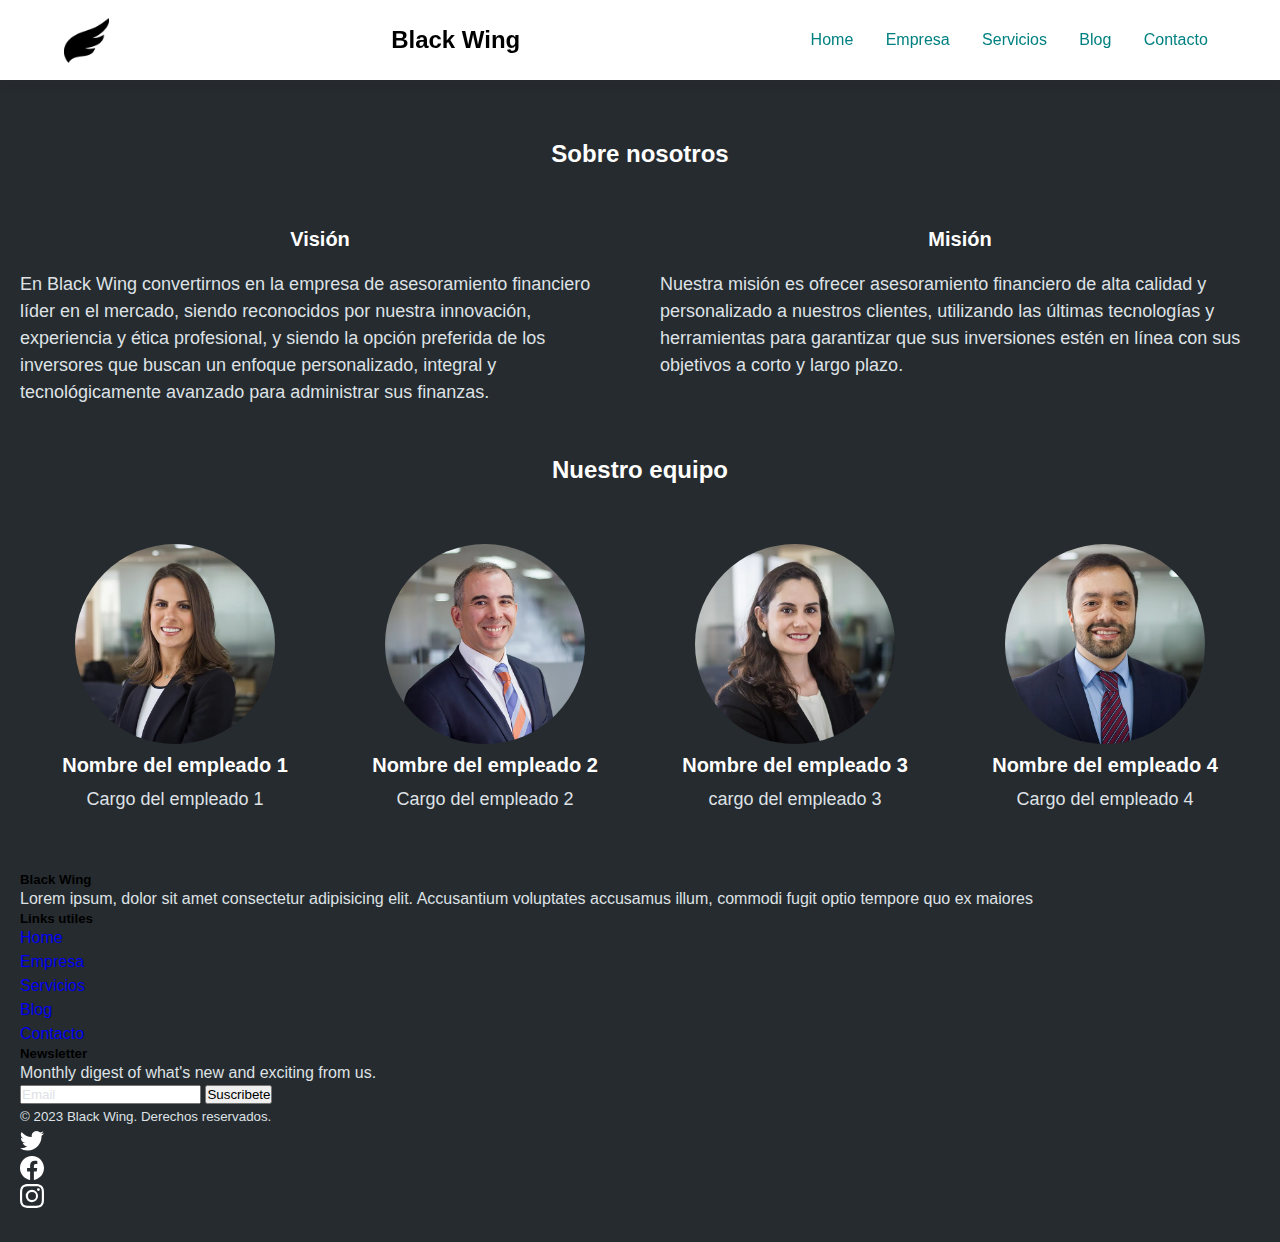
==== commit 3c727aa2: "Add services page" ====
--- a/pages/about.html
+++ b/pages/about.html
@@ -17,7 +17,7 @@
       integrity="sha384-aFq/bzH65dt+w6FI2ooMVUpc+21e0SRygnTpmBvdBgSdnuTN7QbdgL+OapgHtvPp"
       crossorigin="anonymous"
     />
-    <link rel="stylesheet" type="text/css" href="../css/style.css" />
+    <link rel="stylesheet" type="text/css" href="../sass/style.css" />
     <title>Sobre nosotros - Sobre nosotros</title>
   </head>
   <body>
--- a/sass/style.css
+++ b/sass/style.css
@@ -0,0 +1,488 @@
+/* Reset */
+* {
+  margin: 0;
+  padding: 0;
+  box-sizing: border-box;
+}
+
+.navbar {
+  position: sticky;
+  top: 0;
+  background-color: #fff;
+  height: 80px;
+  color: #000;
+  width: 100%;
+  z-index: 50;
+  box-shadow: 0 4px 9px 0px rgba(41, 41, 41, 0.25);
+}
+.navbar__container {
+  display: flex;
+  align-items: center;
+  justify-content: space-between;
+  height: 100%;
+  width: 90%;
+  margin: 0 auto;
+}
+.navbar__logo {
+  width: 45px;
+  height: 45px;
+}
+.navbar__img {
+  width: 100%;
+  height: 100%;
+}
+.navbar__title {
+  font-size: 1.5em;
+  font-weight: 900;
+}
+.navbar__label, .navbar__input {
+  display: none;
+}
+.navbar__menu {
+  display: flex;
+  flex-direction: row;
+  gap: 1em;
+}
+.navbar__item {
+  position: relative;
+  border: none;
+  padding: 0.2rem;
+  color: teal;
+  text-decoration: none;
+  margin: 5px;
+}
+.navbar__item::after {
+  content: "";
+  position: absolute;
+  bottom: 0;
+  left: 0;
+  overflow: hidden;
+  width: 0%;
+  height: 1px;
+  background: teal;
+  transition: width 0.5s ease, left 0.5s ease;
+}
+.navbar__item:hover::after {
+  width: 100%;
+}
+@media (max-width: 768px) {
+  .navbar__label {
+    display: block;
+    cursor: pointer;
+  }
+  .navbar__menu {
+    position: fixed;
+    top: 80px;
+    bottom: 0;
+    left: -100%;
+    width: 100%;
+    background-color: rgba(0, 0, 0, 0.6);
+    display: flex;
+    align-items: center;
+    justify-content: space-evenly;
+    flex-direction: column;
+    transition: all 0.5s ease-in-out;
+  }
+  .navbar__input:checked + .navbar__menu {
+    left: 0;
+  }
+  .navbar__item {
+    color: #fff;
+  }
+}
+
+.hero {
+  background-image: url("../images/hero_img.jpg");
+  min-height: calc(100vh - 80px);
+  background-size: cover;
+  background-repeat: no-repeat;
+  background-position: center right;
+}
+.hero div {
+  min-height: inherit;
+  background-color: rgba(0, 0, 0, 0.3);
+  display: flex;
+  align-items: center;
+  justify-content: center;
+  flex-direction: column;
+  gap: 40px;
+  text-align: center;
+  padding: 1.25rem;
+}
+.hero div h2 {
+  font-size: 1.875rem;
+}
+.hero div p {
+  color: #fff;
+  font-size: 1.25rem;
+}
+
+.featured {
+  padding: 1.25rem;
+  display: flex;
+  flex-flow: row wrap;
+}
+.featured__article {
+  padding: 1.25rem 0;
+  width: 40%;
+  flex: 0 0 100%;
+}
+.featured__article h2 {
+  padding: 1.25rem 0;
+}
+.featured__article img {
+  display: block;
+  width: 90%;
+  margin: 0 auto;
+}
+
+.experiences {
+  padding: 1.25rem;
+  margin: 2.5rem 0;
+  width: 100%;
+}
+.experiences__container {
+  margin-top: 2.5rem;
+  display: flex;
+  align-items: center;
+  justify-content: center;
+  flex-direction: column;
+  gap: 1.875rem;
+}
+.experiences__container__item {
+  width: 100%;
+}
+
+@media (min-width: 768px) {
+  .featured {
+    display: flex;
+    align-items: center;
+  }
+  .featured__article {
+    flex: 0 0 50%;
+  }
+  .featured--reverse {
+    flex-direction: row-reverse;
+  }
+  .experiences__container {
+    flex-direction: row;
+  }
+}
+.container {
+  padding: 1.875rem 1.25rem;
+}
+.container .about {
+  padding: 1.875rem 0;
+}
+.container .about__container {
+  padding-top: 3.75rem;
+  display: flex;
+  flex-direction: column;
+  gap: 2.5rem;
+}
+.container .about__paragraph {
+  padding: 1.25rem 0;
+}
+@media (min-width: 768px) {
+  .container .about__container {
+    flex-direction: row;
+  }
+  .container .about__article {
+    width: 50%;
+  }
+}
+
+.staff__section {
+  padding: 1.875rem 0;
+}
+.staff__container {
+  display: flex;
+  flex-flow: row wrap;
+  justify-content: space-around;
+}
+.staff__item {
+  margin-top: 3.75rem;
+}
+.staff__item img {
+  max-width: 200px;
+  display: block;
+  margin: 0 auto;
+  border-radius: 50%;
+}
+.staff__item h3 {
+  margin: 0.625rem 0;
+  text-align: center;
+}
+.staff__item p {
+  line-height: 1.4;
+  text-align: center;
+}
+
+.heroserv {
+  background: linear-gradient(116deg, #ff3a3a -15.11%, #ae249a 51.46%, #081ea9 113.99%);
+  background-repeat: no-repeat;
+  background-size: cover;
+  background-position: center;
+  min-height: fit-content;
+}
+.heroserv__container {
+  display: flex;
+  align-items: center;
+  justify-content: center;
+  max-width: 90%;
+  margin: 0 auto;
+}
+@media (max-width: 768px) {
+  .heroserv__container {
+    flex-wrap: wrap-reverse;
+    gap: 2rem;
+  }
+}
+.heroserv__container > * {
+  flex-basis: 100%;
+}
+.heroserv__img img {
+  max-width: 100%;
+}
+.heroserv__content {
+  padding: 2rem 0;
+  text-align: center;
+}
+.heroserv__content > * {
+  padding: 0.625rem 0;
+}
+
+.services {
+  background: #fff;
+  padding: 1.875rem;
+}
+.services__container {
+  max-width: 61.25rem;
+  margin: 0 auto;
+  display: flex;
+  align-items: center;
+  justify-content: center;
+  gap: 2rem;
+  flex-flow: row wrap;
+}
+.services .service__item {
+  max-width: 18.75rem;
+  flex: 1 1 18.75rem;
+  padding: 0.625rem;
+}
+.services .service__item:hover {
+  box-shadow: 0 8px 16px 0 rgba(0, 0, 0, 0.2);
+}
+.services .service__picture {
+  max-width: 3.125rem;
+  margin: 0 auto;
+}
+.services .service__picture img {
+  width: 100%;
+  display: block;
+}
+.services .service__content > * {
+  color: #262b2f;
+  padding: 0.625rem;
+}
+
+.contact {
+  position: relative;
+  height: 90vh;
+  width: 100%;
+}
+.contact__title {
+  font-size: 2rem;
+  display: flex;
+  align-items: center;
+  justify-content: center;
+  animation: 2s title-text ease-in-out;
+}
+.contact__paragraph {
+  color: #262b2f;
+  height: 100%;
+  display: flex;
+  align-items: center;
+  justify-content: center;
+  animation: 2s title-text ease-in-out;
+}
+.contact__container {
+  padding-top: 1.25rem;
+}
+.contact__container .content {
+  padding-bottom: 1.25rem;
+  display: flex;
+  align-items: center;
+  justify-content: space-evenly;
+  flex-direction: column;
+  animation: 2s main-content ease-in-out;
+}
+.contact__container .content p {
+  padding: 0.625rem 0;
+}
+.contact__container .content__info {
+  text-align: start;
+}
+.contact__container .content__icon {
+  margin-right: 0.625rem;
+}
+.contact__container .content__paragraph {
+  color: #fff;
+  padding: 0 0.625rem;
+  margin-top: 0.625rem;
+}
+.contact__form {
+  background: #fff;
+  padding: 1.25rem 3.125rem;
+  display: flex;
+  flex-direction: column;
+  justify-content: space-between;
+}
+.contact input,
+.contact textarea {
+  padding: 0.25rem;
+  width: 100%;
+}
+.contact label {
+  font-size: 0.75rem;
+}
+.contact button {
+  margin-top: 1.875rem;
+  padding: 0.25rem;
+  background: #262b2f;
+  border-radius: 5px;
+  color: #fff;
+  border: none;
+  transition: background-color 300ms ease-out;
+}
+.contact button:hover {
+  background: #000;
+}
+.contact__logo {
+  background: #262b2f;
+  display: flex;
+  align-items: center;
+  justify-content: center;
+  font-size: 2rem;
+  font-weight: 700;
+  color: #fff;
+  animation: contact-logo 2s ease-in-out;
+}
+.contact__map {
+  margin-top: 3.125rem;
+  grid-area: map;
+  background-color: #fff;
+}
+@media (min-width: 768px) {
+  .contact {
+    background: linear-gradient(to left, white 55%, #262b2f 55%);
+  }
+  .contact__container {
+    position: absolute;
+    z-index: 5;
+    display: grid;
+    height: 100%;
+    width: 100%;
+    grid-template-columns: 45% 55%;
+    grid-template-rows: 20% 60% 20%;
+    grid-template-areas: "title  text" "data   form" "logo   form";
+  }
+  .contact__title {
+    grid-area: title;
+  }
+  .contact__paragraph {
+    grid-area: text;
+  }
+  .contact .content {
+    grid-area: data;
+  }
+  .contact__form {
+    grid-area: form;
+  }
+  .contact__logo {
+    grid-area: logo;
+  }
+}
+
+@keyframes title-text {
+  0% {
+    transform: translateY(-100px);
+  }
+  100% {
+    transform: translateY(0);
+  }
+}
+@keyframes main-content {
+  0% {
+    transform: translateY(-600px);
+  }
+  100% {
+    transform: translateY(0);
+  }
+}
+@keyframes contact-logo {
+  0% {
+    opacity: 0;
+  }
+  100% {
+    opacity: 1;
+  }
+}
+/* Estilos generales */
+html,
+body {
+  max-width: 1600px;
+  margin: 0 auto;
+  font-family: Arial, sans-serif;
+  background-color: #262b2f;
+}
+
+li {
+  list-style: none;
+}
+
+a {
+  text-decoration: none;
+}
+
+h2 {
+  font-size: 24px;
+  font-weight: bold;
+  text-align: center;
+  color: #fff;
+}
+
+h3 {
+  font-size: 20px;
+  text-align: center;
+  color: #fff;
+}
+
+p {
+  font-size: 18px;
+  line-height: 1.5;
+  color: #dee2e6;
+}
+
+/* color placeholder input bootstrap  */
+.form-control::placeholder {
+  /* Chrome, Firefox, Opera, Safari 10.1+ */
+  color: #dee2e6;
+  opacity: 1; /* Firefox */
+}
+
+.form-control:-ms-input-placeholder {
+  /* Internet Explorer 10-11 */
+  color: #dee2e6;
+}
+
+.form-control::-ms-input-placeholder {
+  /* Microsoft Edge */
+  color: #dee2e6;
+}
+
+footer p {
+  font-size: 16px;
+}
+
+/*# sourceMappingURL=style.css.map */
